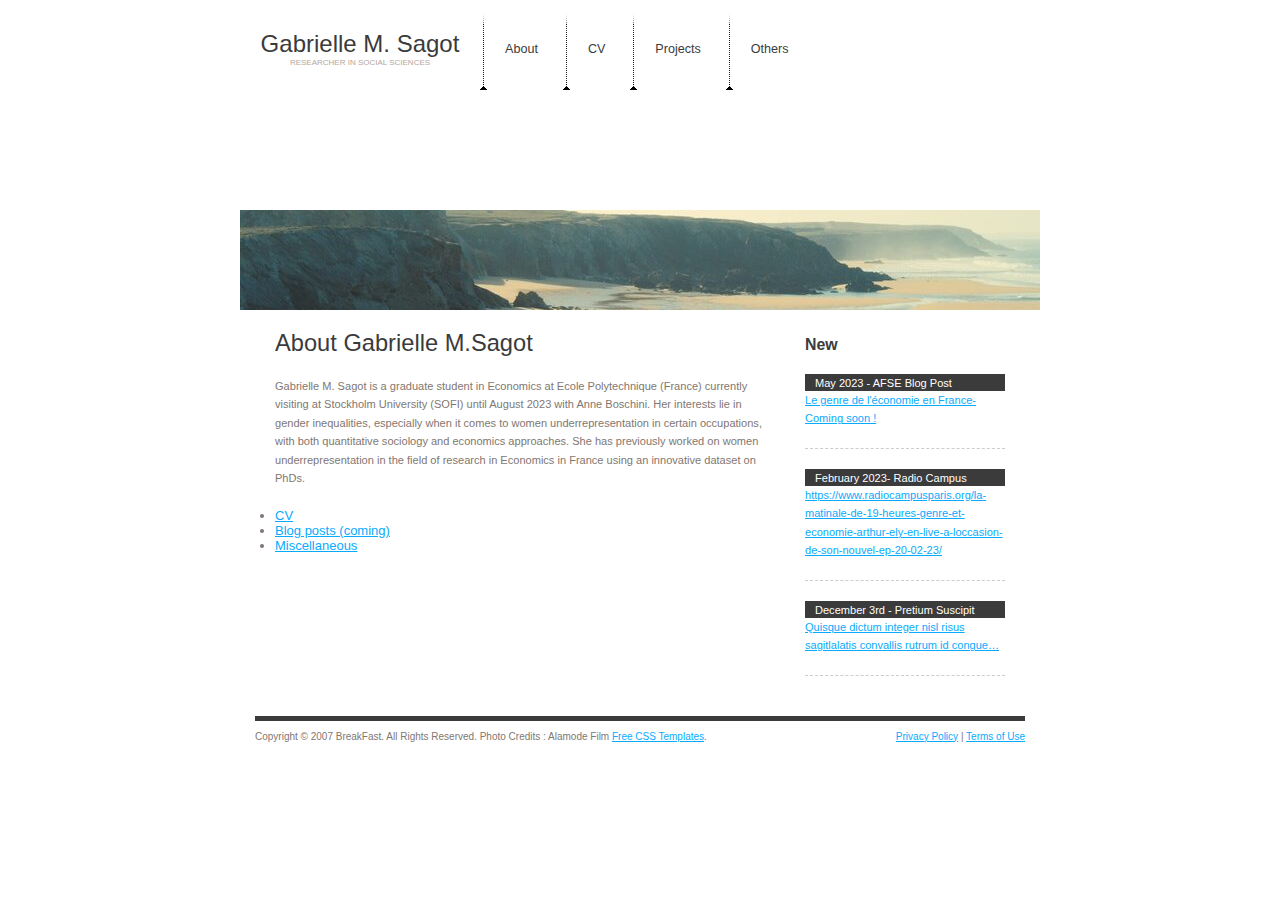
==== index.html @ ac511843 "Update index.html" ====
<!DOCTYPE html>
<html>
<head>
<title>Gabrielle M. Sagot</title>
<meta http-equiv="content-type" content="text/html; charset=utf-8" />
<link href="default.css" rel="stylesheet" type="text/css" />
</head>
<body>
<div id="header">
  <div id="logo">
    <h1><a href="#">Gabrielle M. Sagot</a></h1>
    <h2><a href="#">Researcher in Social Sciences</a></h2>
  </div>
  <div id="menu">
    <ul>
      <li><a href="#">About</a></li>
      <li><a href="#">CV</a></li>
      <li><a href="#">Projects</a></li>
      <li><a href="#">Others</a></li>
    </ul>
  </div>
</div>
<div id="splash"></div>
<div id="page">
  <div id="content">
    <h1>About Gabrielle M.Sagot</h1>
    <blockquote>
      <p>Gabrielle M. Sagot is a graduate student in Economics at Ecole Polytechnique (France) currently visiting at Stockholm University (SOFI) until August 2023 with Anne Boschini. Her interests lie in gender inequalities, especially when it comes to women underrepresentation in certain occupations, with both quantitative sociology and economics approaches. She has previously worked on women underrepresentation in the field of research in Economics in France using an innovative dataset on PhDs.</p>
    </blockquote>
  
     
      <li><a href="Resources/cv_msagot.pdf" target="_blank">CV</a></li>
      <li><a href="#">Blog posts (coming)</a></li>
      <li><a href="#">Miscellaneous</a></li>
   
  </div>
  <div id="sidebar">
    <h2>New</h2>
    <ul>
      <li>
        <h3> May 2023 - AFSE Blog Post </h3>
        <a href="#">Le genre de l'économie en France-Coming soon !</a></li>
      <li>
        <h3>February 2023- Radio Campus Interview</h3>
        <a href="https://www.radiocampusparis.org/la-matinale-de-19-heures-genre-et-economie-arthur-ely-en-live-a-loccasion-de-son-nouvel-ep-20-02-23/">https://www.radiocampusparis.org/la-matinale-de-19-heures-genre-et-economie-arthur-ely-en-live-a-loccasion-de-son-nouvel-ep-20-02-23/</a></li>
      <li>
        <h3>December 3rd - Pretium Suscipit </h3>
        <a href="#">Quisque dictum integer nisl risus sagitlalatis convallis rutrum id congue&#8230;</a></li>
    </ul>
  </div>
</div>
<div id="footer">
  <p id="legal">Copyright &copy; 2007 BreakFast. All Rights Reserved. Photo Credits : Alamode Film <a target="_blank" href="http://www.freecsstemplates.org/">Free CSS Templates</a>.</p>
  <p id="links"><a href="#">Privacy Policy</a> | <a href="#">Terms of Use</a></p>
</div>
</body>
</html>
---- default.css ----
/*
Design by Free CSS Templates
http://www.freecsstemplates.org
Released for free under a Creative Commons Attribution 2.5 License
*/

* {
	margin: 0;
	padding: 0;
}

body {
	margin: 10px 0;
	background: #FFFFFF;
	font-family: "Trebuchet MS", Arial, Helvetica, sans-serif;
	font-size: 13px;
	color: #7F7772;
}

h1, h2, h3 {
	font-weight: normal;
	color: #3B3B3B;
}

h1 { font-size: 182%; }
h2 { font-size: 122%; }
h3 { font-size: 100%; }

p, ul, ol {
	margin-bottom: 20px;
	line-height: 167%;
	font-size: 85%;
}

a:link {
	color: #0AAAFD;
}

a:hover {
	text-decoration: none;
	color: #ED2024;
}

#header {
	width: 800px;
	height: 200px;
	margin: 0 auto;
}

#logo {
	float: left;
	width: 240px;
}

#logo h1 {
	padding-top: 20px;
	text-align: center;
}

#logo h1 a {
	font-weight: normal;
	font-size: 24px; 
	color: #3B3B3B;
}

#logo h2 {
	text-align: center;
	text-transform: uppercase;
	font-size: 8px;
}

#logo h2 a {
	color: #B3A7A0;
}

#logo a {
	text-decoration: none;
}

#menu {
	float: left;
	width: 530px;
}

#menu ul {
	margin: 0;
	padding: 0;
	list-style: none;
}

#menu li {
	display: inline;
}

#menu a {
	display: block;
	float: left;
	height: 50px;
	padding: 30px 25px 0 25px;
	background: url(images/img1.gif) no-repeat;
	text-decoration: none;
	font-size: 114%;
	color: #3B3B3B;
}

#menu a:hover {
	color: #ED2024;
}

#splash {
	width: 800px;
	height: 100px;
	margin: 0 auto;
	background: url(images/rsz_img3.jpg) no-repeat;
}

#splash p {
	float: right;
	width: 460px;
	height: 70px;
	margin: 0;
	padding: 110px 20px 0 50px;
	text-align: right;
	font-size: 136%;
	font-weight: bold;
	color: #ED2024;
}

#page {
	width: 770px;
	margin: 0 auto;
}

#page h1, #page h2 {
	margin-bottom: 20px;
}

#content {
	float: left;
	width: 490px;
	padding: 20px;
}

#content ol, #content ul {
	margin-left: 3em;
}

#sidebar {
	float: left;
	width: 200px;
	padding: 20px;
}

#sidebar h2 {
	padding-top: 6px;
	font-weight: bold;
}

#sidebar ul {
	margin: 0;
	padding: 0;
	list-style: none;
}

#sidebar li {
	margin: 0 0 20px 0;
	padding: 0 0 20px 0;
	border-bottom: 1px dashed #CCCCCC;
}

#sidebar h3 {
	height: 17px;
	padding: 0 10px;
	background: #3B3B3B url(images/img4a.gif) no-repeat;
	color: #FFFFFF;
}

#footer {
	clear: both;
	width: 770px;
	height: 50px;
	margin: 0 auto;
	padding-top: 10px;
	border-top: 5px solid #3B3B3B;
}

#footer p {
	margin: 0;
	padding: 0;
	line-height: normal;
	font-size: 77%;
}

#legal {
	float: left;
}

#links {
	float: right;
}
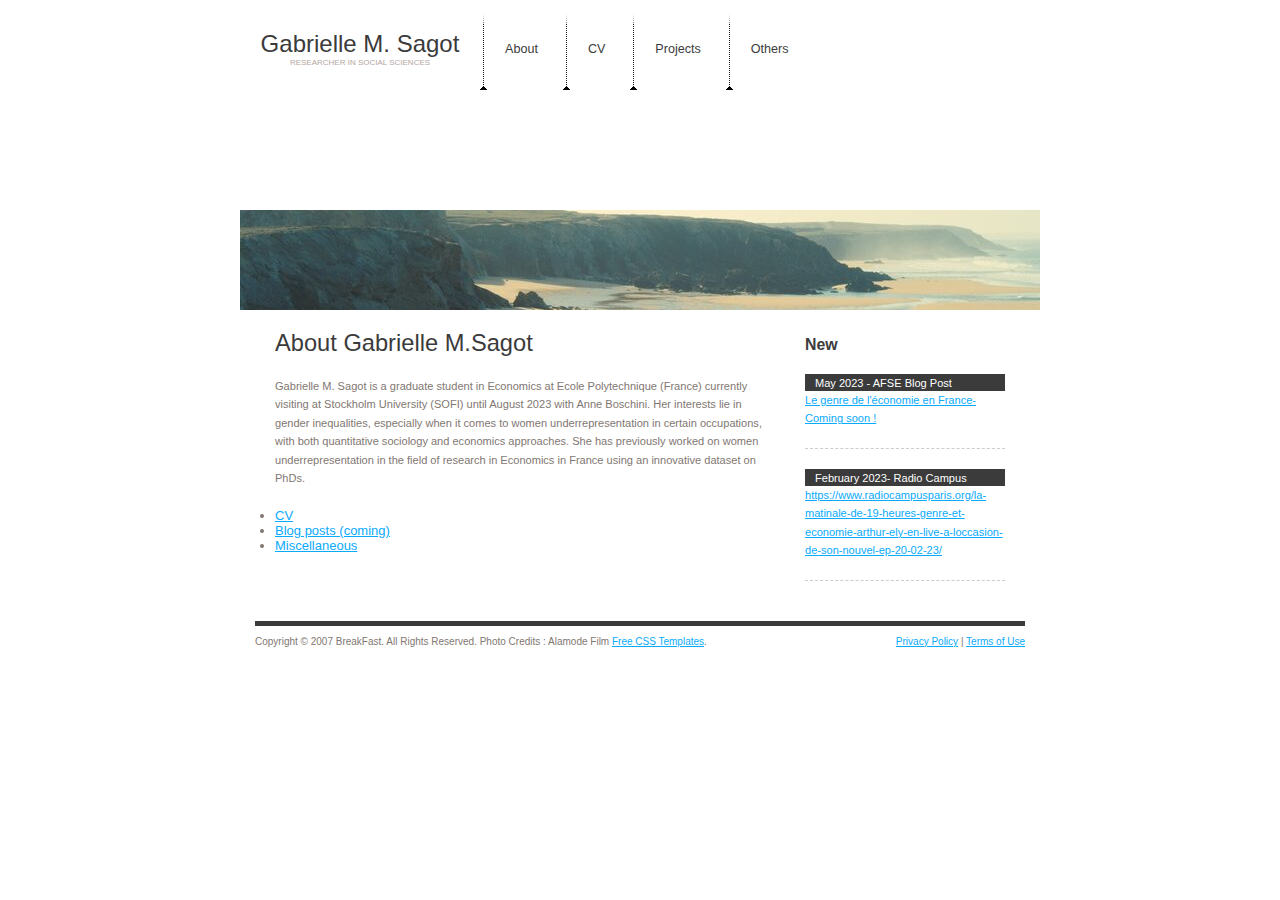
==== commit 92c94b68: "Update index.html" ====
--- a/index.html
+++ b/index.html
@@ -14,7 +14,7 @@
   <div id="menu">
     <ul>
       <li><a href="#">About</a></li>
-      <li><a href="#">CV</a></li>
+      <li><a href="Resources/cv_msagot.pdf" target="_blank">CV</a></li>
       <li><a href="#">Projects</a></li>
       <li><a href="#">Others</a></li>
     </ul>
@@ -43,9 +43,7 @@
       <li>
         <h3>February 2023- Radio Campus Interview</h3>
         <a href="https://www.radiocampusparis.org/la-matinale-de-19-heures-genre-et-economie-arthur-ely-en-live-a-loccasion-de-son-nouvel-ep-20-02-23/">https://www.radiocampusparis.org/la-matinale-de-19-heures-genre-et-economie-arthur-ely-en-live-a-loccasion-de-son-nouvel-ep-20-02-23/</a></li>
-      <li>
-        <h3>December 3rd - Pretium Suscipit </h3>
-        <a href="#">Quisque dictum integer nisl risus sagitlalatis convallis rutrum id congue&#8230;</a></li>
+     
     </ul>
   </div>
 </div>
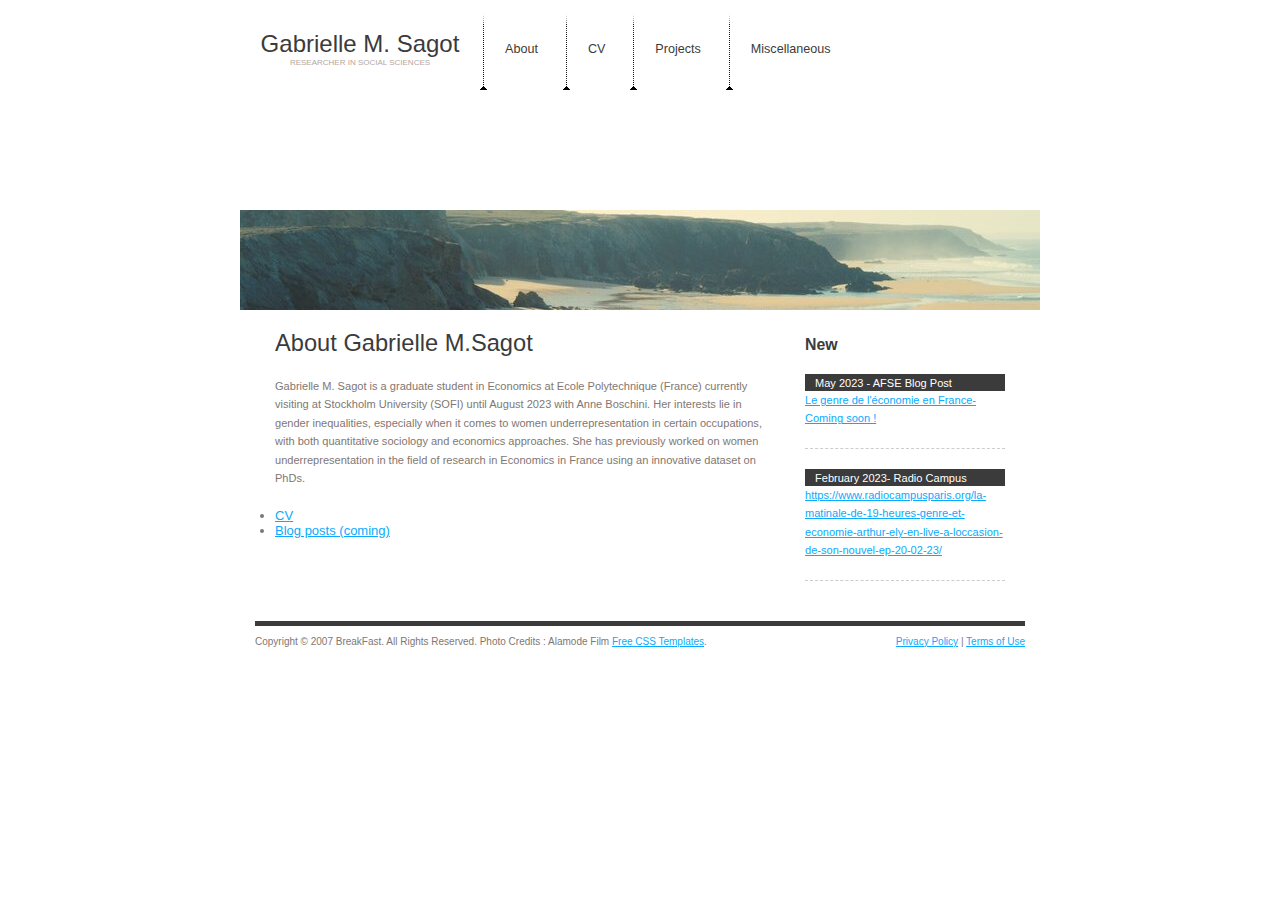
==== commit 4ccbda42: "changement de menu" ====
--- a/index.html
+++ b/index.html
@@ -15,8 +15,8 @@
     <ul>
       <li><a href="#">About</a></li>
       <li><a href="Resources/cv_msagot.pdf" target="_blank">CV</a></li>
-      <li><a href="#">Projects</a></li>
-      <li><a href="#">Others</a></li>
+      <li><a class="nav-link" href="projects.html">Projects</a></li>
+      <li><a class="nav-link" href="miscelanneous.html">Miscellaneous</a></li>
     </ul>
   </div>
 </div>
@@ -31,7 +31,7 @@
      
       <li><a href="Resources/cv_msagot.pdf" target="_blank">CV</a></li>
       <li><a href="#">Blog posts (coming)</a></li>
-      <li><a href="#">Miscellaneous</a></li>
+     
    
   </div>
   <div id="sidebar">
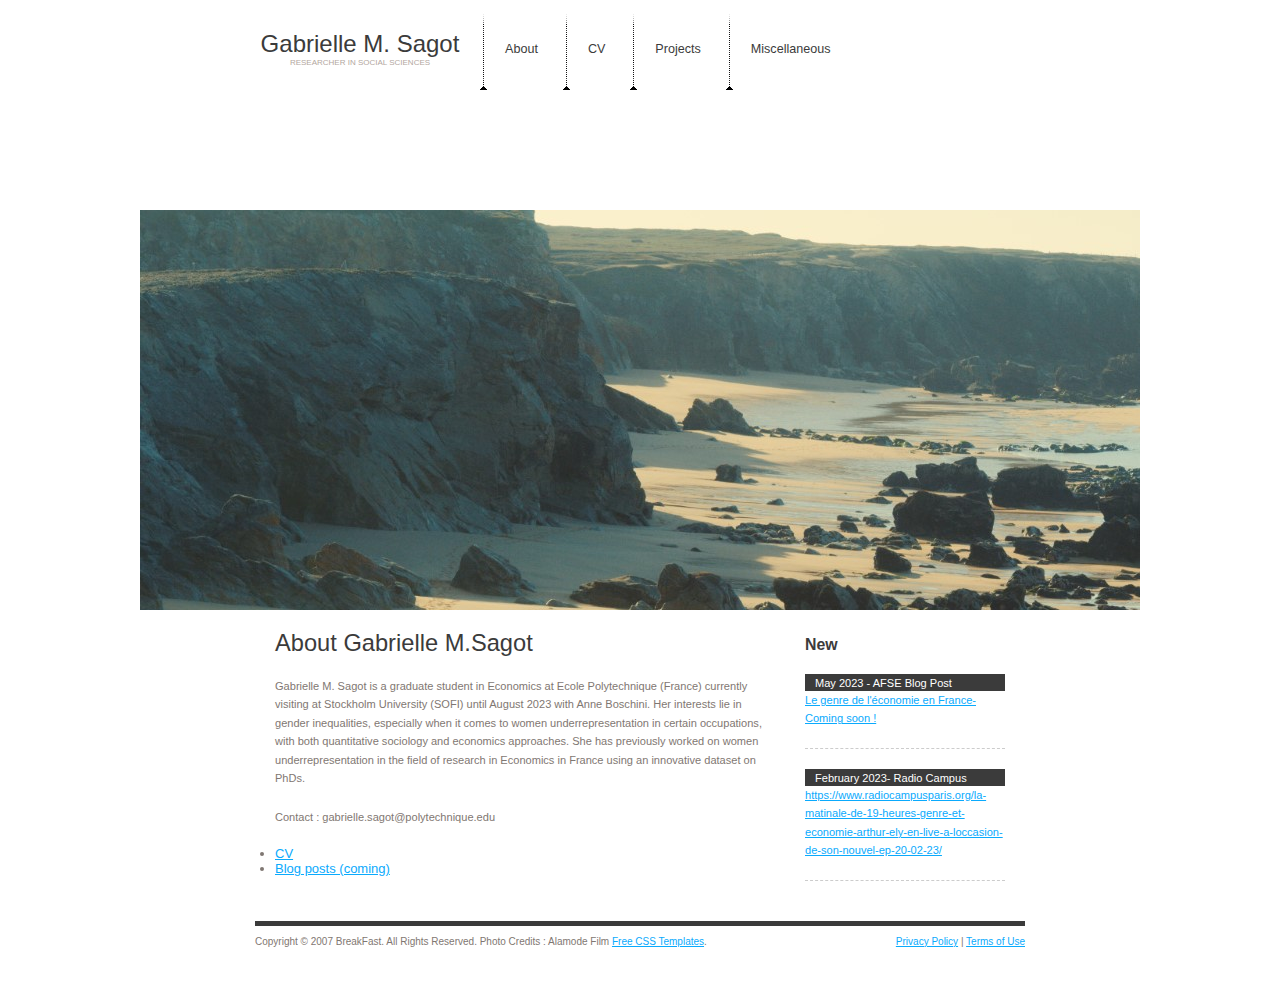
==== commit c770cb48: "Update index.html" ====
--- a/index.html
+++ b/index.html
@@ -26,6 +26,7 @@
     <h1>About Gabrielle M.Sagot</h1>
     <blockquote>
       <p>Gabrielle M. Sagot is a graduate student in Economics at Ecole Polytechnique (France) currently visiting at Stockholm University (SOFI) until August 2023 with Anne Boschini. Her interests lie in gender inequalities, especially when it comes to women underrepresentation in certain occupations, with both quantitative sociology and economics approaches. She has previously worked on women underrepresentation in the field of research in Economics in France using an innovative dataset on PhDs.</p>
+<p> Contact : gabrielle.sagot@polytechnique.edu </p>
     </blockquote>
   
      
--- a/default.css
+++ b/default.css
@@ -108,10 +108,10 @@
 }
 
 #splash {
-	width: 800px;
-	height: 100px;
-	margin: 0 auto;
-	background: url(images/rsz_img3.jpg) no-repeat;
+	width: 1000px;
+	height: 400px;
+	margin: 0 auto;
+	background: url(images/img3.jpg) no-repeat;
 }
 
 #splash p {
